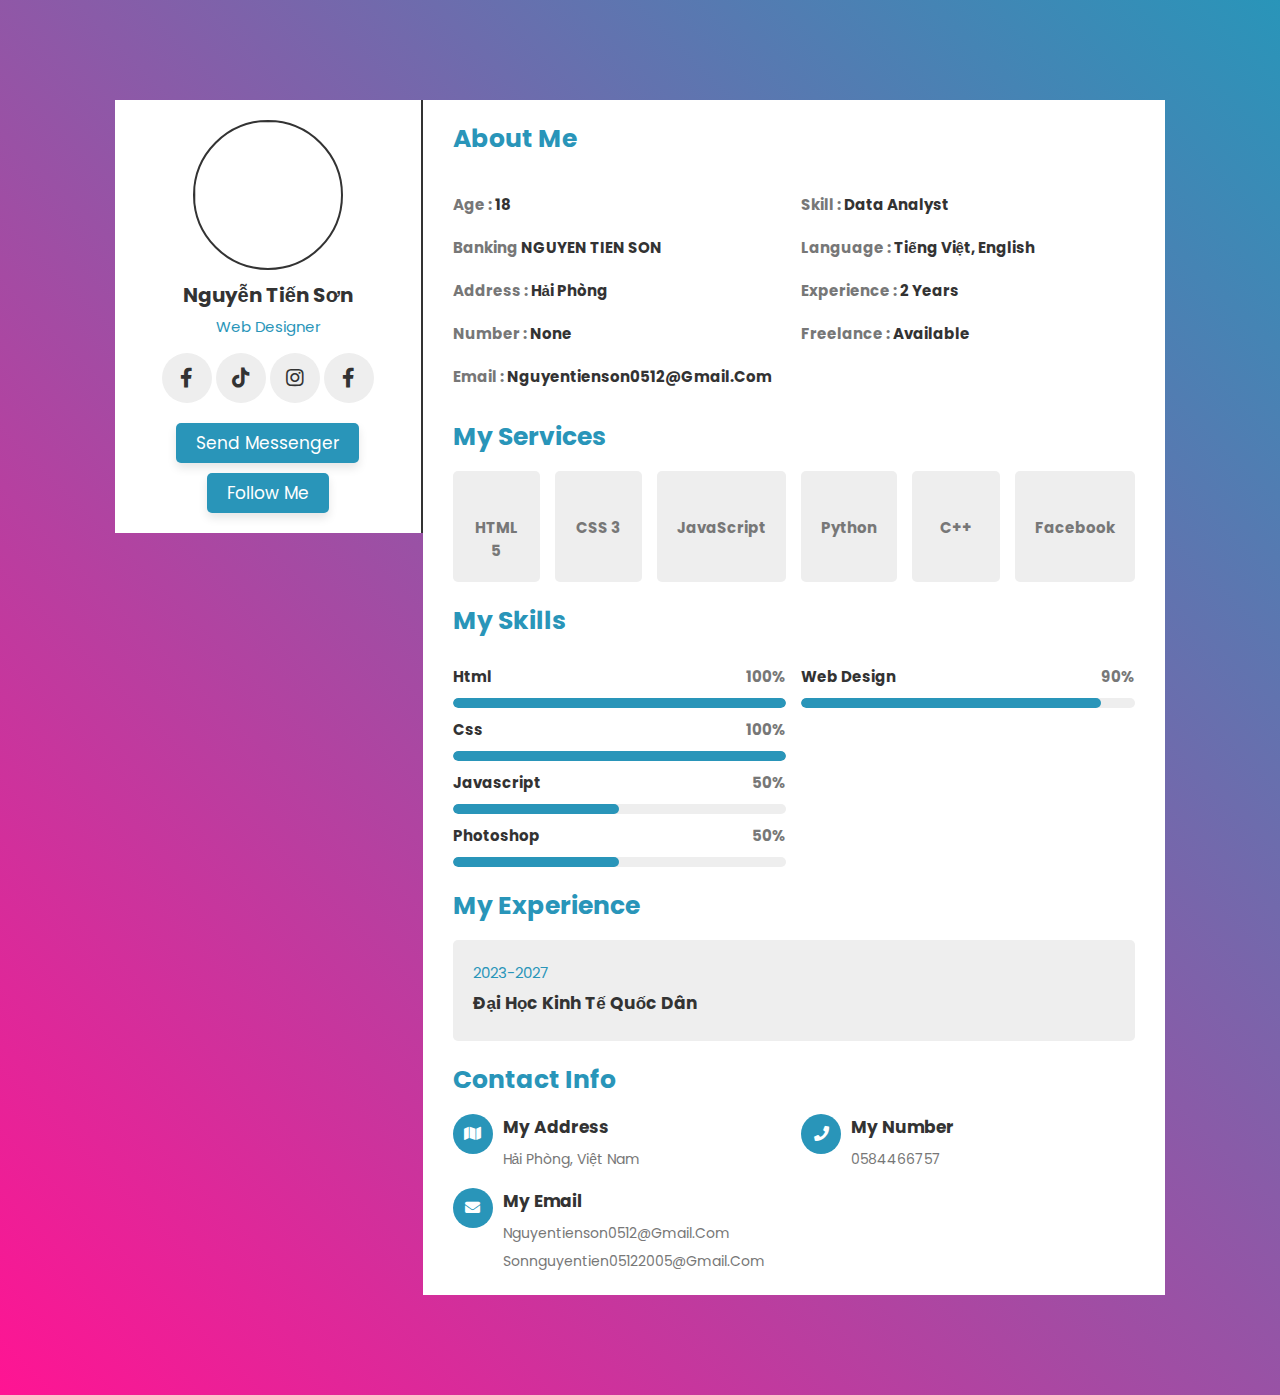
==== index.html @ 5fde5806 "Add files via upload" ====
<!DOCTYPE html>
<html lang="en">

<head>
    <meta charset="UTF-8">
    <meta http-equiv="X-UA-Compatible" content="IE=edge">
    <meta name="viewport" content="width=device-width, initial-scale=1.0">


    <link rel="stylesheet" href="https://cdnjs.cloudflare.com/ajax/libs/font-awesome/5.15.4/css/all.min.css">

    <link rel="stylesheet" href="style.css">

</head>

<body>

    <div class="container">

        <div class="profile">
            <img src="https://imgur.com/lOHAFLM.png">
            <h3>Nguyễn Tiến Sơn</h3>
            <p>web designer</p>
            <div class="share">
                <a href="https://www.facebook.com/sonneu.0512" class="fab fa-facebook-f"></a>
                <a href="https://www.tiktok.com/@nts.0512" class="fab fa-tiktok"></a>
                <a href="https://www.instagram.com/nguyen_sonnnn0512/" class="fab fa-instagram"></a>
                <a href="https://www.facebook.com/sonneu.0512" class="fab fa-facebook-f"></a>
            </div>
            <div class="buttons">
                <a href="https://www.facebook.com/sonneu.0512" class="btn">Send Messenger</a>
                <a href="https://www.youtube.com/channel/UCuNAQDkZrQr-xFXZ0NS6OPw" class="btn">Follow me</a>
            </div>
        </div>

        <div class="information">

            <div class="about">
                <h3 class="title">About me</h3>
                <p> </p>
                <div class="box-container">
                    <div class="box">
                        <h3> <span>age : </span> 18 </h3>
                        <h3> <span>banking </span>NGUYEN TIEN SON</h3>
                        <h3> <span> address : </span>Hải Phòng </h3>
                        <h3> <span> number : </span> None </h3>
                        <h3> <span> email : </span> nguyentienson0512@gmail.com </h3>
                    </div>
                    <div class="box">
                        <h3> <span> skill : </span> data analyst </h3>
                        <h3> <span> language : </span> Tiếng Việt, English </h3>
                        <h3> <span> experience : </span> 2 years </h3>
                        <h3> <span> freelance : </span> available </h3>
                    </div>
                </div>
            </div>

            <div class="services">
                <h3 class="title">my services</h3>
                <div class="box-container">
                    <div class="box">
                        <img src="https://i.imgur.com/GZI1XWT.png" alt="">
                        <h3>HTML 5</h3>
                    </div>
                    <div class="box">
                        <img src="https://i.imgur.com/eC4xK8U.png" alt="">
                        <h3>CSS 3</h3>
                    </div>
                    <div class="box">
                        <img src="https://i.imgur.com/JZsffpa.png" alt="">
                        <h3>JavaScript</h3>
                    </div>
                    <div class="box">
                        <img src="https://i.imgur.com/HPScfix.jpg" alt="">
                        <h3>Python</h3>
                    </div>
                    <div class="box">
                        <img src="https://i.imgur.com/R8yhF0L.png" alt="">
                        <h3>C++</h3>
                    </div>
                    <div class="box">
                        <img src="https://i.ibb.co/8j3qWVd/icon-6.webp" alt="">
                        <h3>facebook</h3>
                    </div>
                </div>
            </div>

            <div class="skills">
                <h3 class="title">my skills</h3>
                <div class="box-container">
                    <div class="box">
                        <div class="progress">
                            <h3>html <span>100%</span></h3>
                            <div class="bar"><span></span></div>
                        </div>
                        <div class="progress">
                            <h3>css <span>100%</span></h3>
                            <div class="bar"><span></span></div>
                        </div>
                        <div class="progress">
                            <h3>javascript <span>50%</span></h3>
                            <div class="bar"><span></span></div>
                        </div>
                        <div class="progress">
                            <h3>photoshop <span>50%</span></h3>
                            <div class="bar"><span></span></div>
                        </div>
                    </div>
                    <div class="box">
                        <div class="progress">
                            <h3>web design <span>90%</span></h3>
                            <div class="bar"><span></span></div>
                        </div>

                    </div>
                </div>
            </div>

            <div class="experience">
                <h3 class="title">my experience</h3>
                <div class="box-container">
                    <!-- <div class="box">
                    <span>2011-2015</span>
                    <h3>Tiểu học đại bản 1</h3>
                    <p></p>
                </div>
                <div class="box">
                    <span>2016 - 2020</span>
                    <h3>THCS Phú thái</h3>
                    <p> </p>
                </div>
                <div class="box">
                    <span>2020 - 2023</span>
                    <h3>Thpt Kim thành</h3>
                    <p> </p>
                </div> -->
                    <div class="box">
                        <span>2023-2027</span>
                        <h3>Đại Học Kinh Tế Quốc Dân</h3>
                    </div>

                </div>
            </div>

            <div class="contact">
                <h3 class="title">contact info</h3>
                <div class="box-container">
                    <div class="box">
                        <i class="fas fa-map"></i>
                        <div class="info">
                            <h3>my address</h3>
                            <p>Hải phòng, Việt Nam</p>
                        </div>
                    </div>
                    <div class="box">
                        <i class="fas fa-phone"></i>
                        <div class="info">
                            <h3>my number</h3>
                            <p>0584466757</p>
                        </div>
                    </div>
                    <div class="box">
                        <i class="fas fa-envelope"></i>
                        <div class="info">
                            <h3>my email</h3>
                            <p>nguyentienson0512@gmail.com</p>
                            <p>sonnguyentien05122005@gmail.com</p>
                        </div>
                    </div>
                </div>
            </div>

        </div>

    </div>


</body>

</html>
---- style.css ----
@import url('https://fonts.googleapis.com/css2?family=Poppins:wght@100;300;400;500;600&display=swap');

:root{
  --blue:#2995b9;
  --black:#333;
  --white:rgb(255, 255, 255);
  --light-color:#777;
  --light-bg:#eee;
  --box-shadow:0 5px 10px rgba(0,0,0,.1);
}

*{
  font-family: 'Poppins', sans-serif;
  margin:0; padding:0;
  box-sizing: border-box;
  outline: none; border:none;
  text-decoration: none;
  text-transform: capitalize;
  transition: all .2s linear;
}

html::-webkit-scrollbar{
  width:10px;
}

html::-webkit-scrollbar-track{
  background: var(--blue);
}

html::-webkit-scrollbar-thumb{
  background: var(--white);
  border-radius: 50px;
}

.title{
  font-size: 25px;
  color:var(--blue);
  margin-bottom: 15px;
}

.btn{
  margin-top: 10px;
  display: inline-block;
  padding:7px 20px;
  border-radius: 5px;
  background: var(--blue);
  color:var(--white);
  font-size: 17px;
  box-shadow: var(--box-shadow);
}

.btn:hover{
  background: var(--black);
}

.container{
  padding:100px 9%;
  background: linear-gradient(45deg, deeppink, var(--blue));
  display: flex;
}

.container .profile{
  flex:1 1 400px;
  background: var(--white);
  padding:20px 30px;
  text-align: center;
  position: sticky;
  top:20px; left:0;
  border-right:2px solid var(--black);
  align-self: flex-start;
}

.container .profile img{
  height: 150px;
  width: 150px;
  border-radius: 50%;
  border:2px solid var(--black);
  object-fit: cover;
  margin-bottom: 10px;
}

.container .profile h3{
  color:var(--black);
  font-size: 20px;
}

.container .profile p{
  color:var(--blue);
  padding:5px 0;
  margin-bottom: 10px;
  font-size: 15px;
}

.container .profile .share{
  margin:10px 0;
}

.container .profile .share a{
  height: 50px;
  width: 50px;
  line-height: 50px;
  font-size: 20px;
  border-radius: 50%;
  color:var(--black);
  background: var(--light-bg);
}

.container .profile .share a:hover{
  background: var(--blue);
  color:var(--white);
  box-shadow: var(--box-shadow);
}

.container .information{
  flex:1 1 1000px;
  background: var(--white);
  padding:20px 30px;
}

.container .information .about p{
  font-size: 17px;
  line-height: 2;
  padding-bottom: 10px;
  color:var(--light-color);
}

.container .information .about .box-container{
  display: flex;
  flex-wrap: wrap;
  gap:15px;
}

.container .information .about .box-container .box{
  flex:1 1 250px;
}

.container .information .about .box-container .box h3{
  font-size: 15px;
  padding:10px 0;
  color:var(--black);
}

.container .information .about .box-container .box h3 span{
  color:var(--light-color);
}

.container .information .services{
  padding:20px 0;
}

.container .information .services .box-container{
  display: flex;
  flex-wrap: wrap;
  gap:15px;
}

.container .information .services .box-container .box{
  flex:1 1 17px;
  text-align: center;
  border-radius: 5px;
  padding:20px;
  background: var(--light-bg);
}

.container .information .services .box-container .box img{
  height: 50px;
  margin-bottom: 10px;
}

.container .information .services .box-container .box h3{
  font-size: 15px;
  color:var(--light-color);
}

.container .information .skills .box-container{
  display: flex;
  flex-wrap: wrap;
  gap:15px;
}

.container .information .skills .box-container .box{
  flex:1 1 300px;
}

.container .information .skills .box-container .box .progress h3{
  padding: 10px 0;
  display: flex;
  justify-content: space-between;
  color:var(--black);
  font-size: 15px;
}

.container .information .skills .box-container .box .progress h3 span{
  color:var(--light-color);
}

.container .information .skills .box-container .box .progress .bar{
  overflow: hidden;
  border-radius: 50px;
  height: 10px;
  background: var(--light-bg);
}

.container .information .skills .box-container .box .progress .bar span{
  background: var(--blue);
  height: 100%;
  display: block;
  border-radius: 50px;
}

.container .information .skills .box-container .box:first-child .progress:nth-child(1) .bar span{
  width: 100%;
}

.container .information .skills .box-container .box:first-child .progress:nth-child(2) .bar span{
  width: 100%;
}

.container .information .skills .box-container .box:first-child .progress:nth-child(3) .bar span{
  width: 50%;
}

.container .information .skills .box-container .box:first-child .progress:nth-child(4) .bar span{
  width: 50%;
}

.container .information .skills .box-container .box:last-child .progress:nth-child(1) .bar span{
  width: 90%;
}

.container .information .experience{
  margin:20px 0;
}

.container .information .experience .box-container{
  display: flex;
  flex-wrap: wrap;
  gap:15px;
}

.container .information .experience .box-container .box{
  padding:20px;
  border-radius: 5px;
  flex:1 1 350px;
  background: var(--light-bg);
}

.container .information .experience .box-container .box span{
  color:var(--blue);
  font-size: 15px;
}

.container .information .experience .box-container .box h3{
  color:var(--black);
  font-size: 17px;
  padding:5px 0;
}

.container .information .experience .box-container .box p{
  color:var(--light-color);
  line-height: 2;
  font-size: 13px;
}

.container .information .contact .box-container{
  display: flex;
  flex-wrap: wrap;
  gap:15px;
}

.container .information .contact .box-container .box{
  flex: 1 1 200px;
  display: flex;
  align-self: flex-start;
  gap:10px;
}

.container .information .contact .box-container .box i{
  height: 40px;
  width: 40px;
  line-height: 40px;
  font-size: 15px;
  border-radius: 50%;
  background: var(--blue);
  color:var(--white);
  text-align: center;
}

.container .information .contact .box-container .box h3{
  font-size: 17px;
  color:var(--black);
  padding-bottom: 5px;
}

.container .information .contact .box-container .box p{
  font-size: 14px;
  color:var(--light-color);
  line-height: 2;
}

@media (max-width:1200px) {
  
  .container{
    flex-flow: column;
    padding:20px;
    justify-content: center;
  }

  .container .profile{
    position: static;
    border-radius: 5px;
    box-shadow: var(--box-shadow);
    padding:20px;
    border-right: none;
    margin:0 auto;
    margin-bottom: 15px;
  }

  .container .information{
    border-radius: 5px;
    box-shadow: var(--box-shadow);
    padding:20px;
  }

}

@media (max-width:450px){

  .container .profile{
    width: 100%;
  }

  .container .profile .btn{
    width: 100%;
  }

  .container .information .about p{
    font-size: 12px;
  }

  .container .information .experience .box-container .box p{
    font-size: 12px;
  }

}
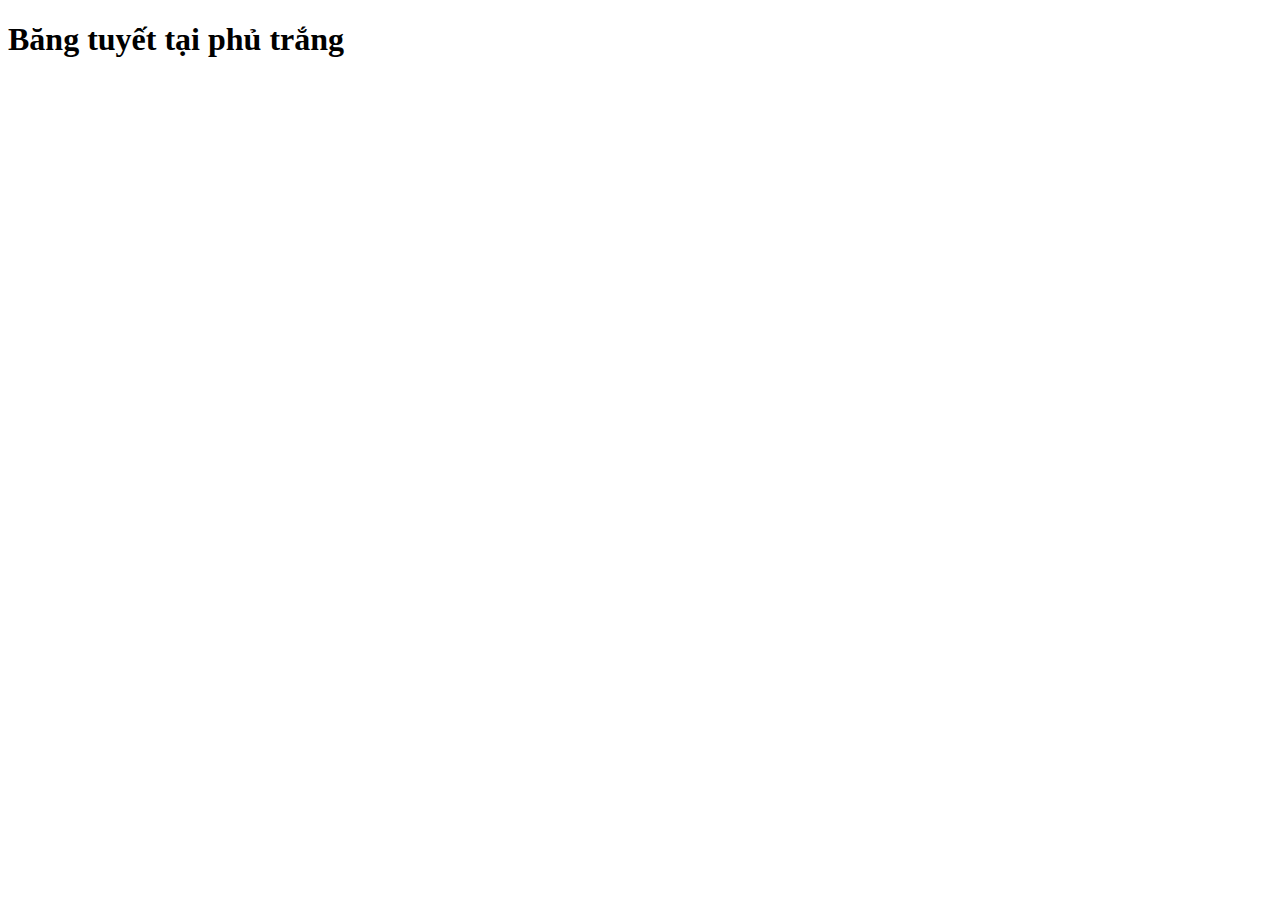
==== commit a74d43d9: "Add files via upload" ====
--- a/index.html
+++ b/index.html
@@ -1,180 +1,16 @@
 <!DOCTYPE html>
-<html lang="en">
-
+<html>
+    <!-- a- anchor link
+     ul,li - in ra danh sách ul theo thứ tự li k theo
+     -->
 <head>
     <meta charset="UTF-8">
-    <meta http-equiv="X-UA-Compatible" content="IE=edge">
     <meta name="viewport" content="width=device-width, initial-scale=1.0">
-
-
-    <link rel="stylesheet" href="https://cdnjs.cloudflare.com/ajax/libs/font-awesome/5.15.4/css/all.min.css">
-
-    <link rel="stylesheet" href="style.css">
-
+    <title>Week 1 - HTML and CSS</title>
+    <link rel="stylesheet" href="styles.css">
 </head>
-
 <body>
-
-    <div class="container">
-
-        <div class="profile">
-            <img src="https://imgur.com/lOHAFLM.png">
-            <h3>Nguyễn Tiến Sơn</h3>
-            <p>web designer</p>
-            <div class="share">
-                <a href="https://www.facebook.com/sonneu.0512" class="fab fa-facebook-f"></a>
-                <a href="https://www.tiktok.com/@nts.0512" class="fab fa-tiktok"></a>
-                <a href="https://www.instagram.com/nguyen_sonnnn0512/" class="fab fa-instagram"></a>
-                <a href="https://www.facebook.com/sonneu.0512" class="fab fa-facebook-f"></a>
-            </div>
-            <div class="buttons">
-                <a href="https://www.facebook.com/sonneu.0512" class="btn">Send Messenger</a>
-                <a href="https://www.youtube.com/channel/UCuNAQDkZrQr-xFXZ0NS6OPw" class="btn">Follow me</a>
-            </div>
-        </div>
-
-        <div class="information">
-
-            <div class="about">
-                <h3 class="title">About me</h3>
-                <p> </p>
-                <div class="box-container">
-                    <div class="box">
-                        <h3> <span>age : </span> 18 </h3>
-                        <h3> <span>banking </span>NGUYEN TIEN SON</h3>
-                        <h3> <span> address : </span>Hải Phòng </h3>
-                        <h3> <span> number : </span> None </h3>
-                        <h3> <span> email : </span> nguyentienson0512@gmail.com </h3>
-                    </div>
-                    <div class="box">
-                        <h3> <span> skill : </span> data analyst </h3>
-                        <h3> <span> language : </span> Tiếng Việt, English </h3>
-                        <h3> <span> experience : </span> 2 years </h3>
-                        <h3> <span> freelance : </span> available </h3>
-                    </div>
-                </div>
-            </div>
-
-            <div class="services">
-                <h3 class="title">my services</h3>
-                <div class="box-container">
-                    <div class="box">
-                        <img src="https://i.imgur.com/GZI1XWT.png" alt="">
-                        <h3>HTML 5</h3>
-                    </div>
-                    <div class="box">
-                        <img src="https://i.imgur.com/eC4xK8U.png" alt="">
-                        <h3>CSS 3</h3>
-                    </div>
-                    <div class="box">
-                        <img src="https://i.imgur.com/JZsffpa.png" alt="">
-                        <h3>JavaScript</h3>
-                    </div>
-                    <div class="box">
-                        <img src="https://i.imgur.com/HPScfix.jpg" alt="">
-                        <h3>Python</h3>
-                    </div>
-                    <div class="box">
-                        <img src="https://i.imgur.com/R8yhF0L.png" alt="">
-                        <h3>C++</h3>
-                    </div>
-                    <div class="box">
-                        <img src="https://i.ibb.co/8j3qWVd/icon-6.webp" alt="">
-                        <h3>facebook</h3>
-                    </div>
-                </div>
-            </div>
-
-            <div class="skills">
-                <h3 class="title">my skills</h3>
-                <div class="box-container">
-                    <div class="box">
-                        <div class="progress">
-                            <h3>html <span>100%</span></h3>
-                            <div class="bar"><span></span></div>
-                        </div>
-                        <div class="progress">
-                            <h3>css <span>100%</span></h3>
-                            <div class="bar"><span></span></div>
-                        </div>
-                        <div class="progress">
-                            <h3>javascript <span>50%</span></h3>
-                            <div class="bar"><span></span></div>
-                        </div>
-                        <div class="progress">
-                            <h3>photoshop <span>50%</span></h3>
-                            <div class="bar"><span></span></div>
-                        </div>
-                    </div>
-                    <div class="box">
-                        <div class="progress">
-                            <h3>web design <span>90%</span></h3>
-                            <div class="bar"><span></span></div>
-                        </div>
-
-                    </div>
-                </div>
-            </div>
-
-            <div class="experience">
-                <h3 class="title">my experience</h3>
-                <div class="box-container">
-                    <!-- <div class="box">
-                    <span>2011-2015</span>
-                    <h3>Tiểu học đại bản 1</h3>
-                    <p></p>
-                </div>
-                <div class="box">
-                    <span>2016 - 2020</span>
-                    <h3>THCS Phú thái</h3>
-                    <p> </p>
-                </div>
-                <div class="box">
-                    <span>2020 - 2023</span>
-                    <h3>Thpt Kim thành</h3>
-                    <p> </p>
-                </div> -->
-                    <div class="box">
-                        <span>2023-2027</span>
-                        <h3>Đại Học Kinh Tế Quốc Dân</h3>
-                    </div>
-
-                </div>
-            </div>
-
-            <div class="contact">
-                <h3 class="title">contact info</h3>
-                <div class="box-container">
-                    <div class="box">
-                        <i class="fas fa-map"></i>
-                        <div class="info">
-                            <h3>my address</h3>
-                            <p>Hải phòng, Việt Nam</p>
-                        </div>
-                    </div>
-                    <div class="box">
-                        <i class="fas fa-phone"></i>
-                        <div class="info">
-                            <h3>my number</h3>
-                            <p>0584466757</p>
-                        </div>
-                    </div>
-                    <div class="box">
-                        <i class="fas fa-envelope"></i>
-                        <div class="info">
-                            <h3>my email</h3>
-                            <p>nguyentienson0512@gmail.com</p>
-                            <p>sonnguyentien05122005@gmail.com</p>
-                        </div>
-                    </div>
-                </div>
-            </div>
-
-        </div>
-
-    </div>
-
-
+    <h1 title="Đây là tiêu đề">Băng tuyết tại phủ trắng</h1>
+    
 </body>
-
 </html>